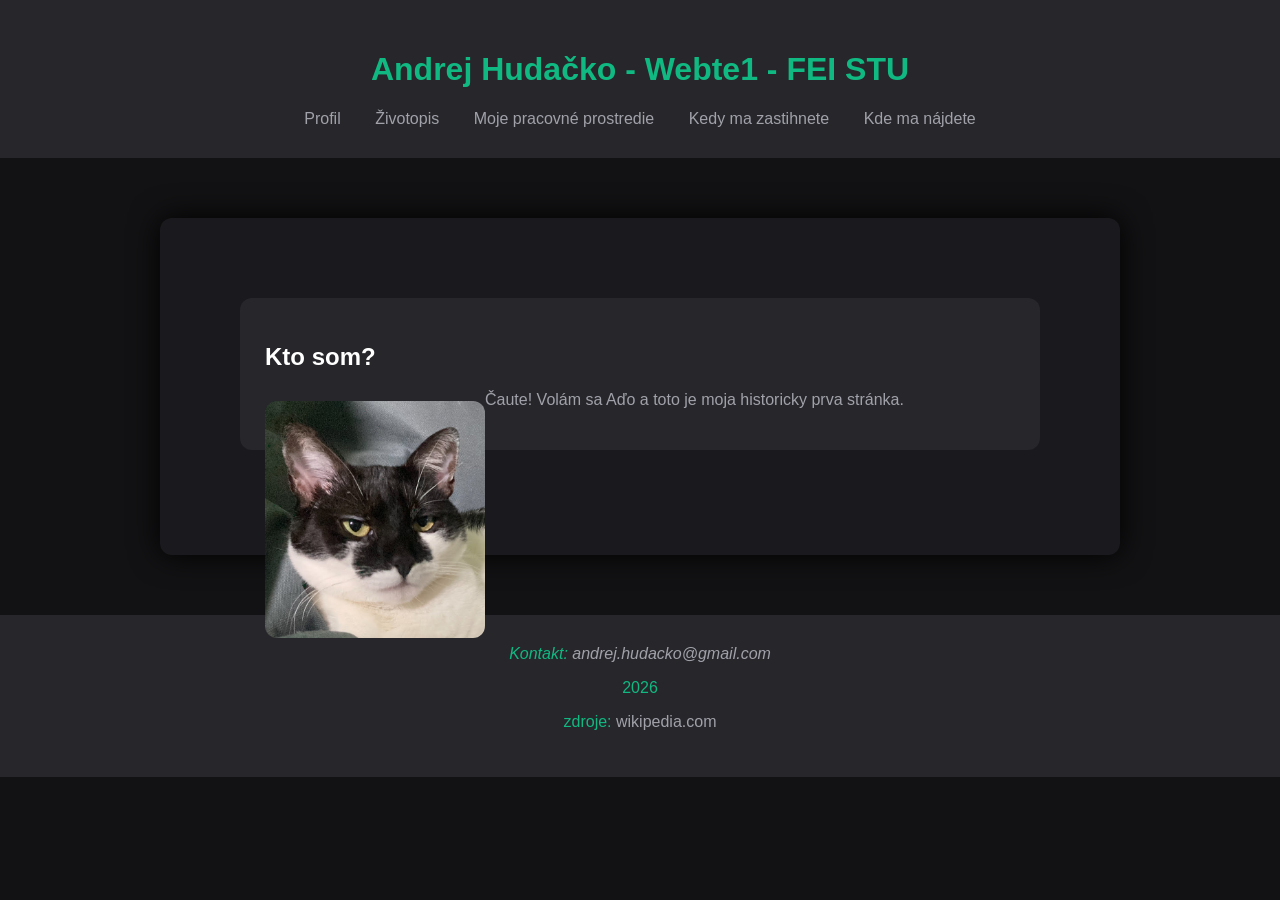
==== index.html @ 48e37442 "main" ====
<!DOCTYPE html>
<html lang="sk">
<head>
    <meta charset="UTF-8">
    <meta name="viewport" content="width=device-width, initial-scale=1.0">
    <title>Z1</title>
    <link rel="stylesheet" href="css/styles.css"> <!-- pridal som tu cestu do css suboru -->

</head>
<body>
    <header>
        <h1>Andrej Hudačko - Webte1 - FEI STU</h1>
        <!-- navigacia -->
        <nav>
            
            <a href="index.html">Profil</a>
            <a href="pages/cv.html">Životopis</a>
            <a href="pages/workspace.html">Moje pracovné prostredie</a>
            <a href="pages/schedule.html">Kedy ma zastihnete</a>
            <a href="pages/map.html">Kde ma nájdete</a>
            
            

        </nav>
    </header>

    <main>
        <section id="Profil">
            <h2>Kto som?</h2>
            <img
                src="img/profile_img.jpg" 
                alt="Profile picture" 
                width="220"
                height="220"
                loading="lazy"
                class="profile-img"
            >


            <p>Čaute! Volám sa Aďo a toto je moja historicky prva stránka.</p>
        </section>
        

        

    </main>

    <footer>
        <address>Kontakt: <a href="mailto: andrej.hudaacko@gmail.com">andrej.hudacko@gmail.com </a> </address>
        <p>2026</p>
        <p>zdroje: <a href="wikipedia.com">wikipedia.com</a></p>
    </footer>
</body>
</html>
---- css/styles.css ----
@font-face {
    font-family: 'CustomFont';
    src: url(fonts/Google_Sans/GoogleSans-VariableFont_GRAD,opsz,wght.ttf) format("truetype");
}

:root {
    --color-bg-body: #121214;
    --color-bg-card: #26262b;
    --color-title: #10b981;
    --color-brand-hover: #34d399;
    --color-text-main: #ffffff;
    --color-text-muted: #a1a1aa;
    --color-bg-main:#1a1a1e;
    --color-figcaption: #71717a;
}

body {
    font-family: 'CustomFont', Arial, sans-serif;
    background-color: var(--color-bg-body);
    margin: 0;
    padding: 0;
}

a:link { color: var(--color-text-muted); text-decoration: none; }
a:visited { color: var(--color-text-muted); text-decoration: none; }
a:focus { color: var(--color-title); text-decoration: none; }
a:hover { color: var(--color-title); text-decoration: none; }
a:active { color: #ffffff; text-decoration: none; }

/*-L-V-F-H-A-*/


header, footer {
    background-color: var(--color-bg-card);
    color: var(--color-title);
    padding-top: 30px;
    padding-bottom: 30px;
    text-align: center;
}

header h1 {
    color: var(--color-title);
}

section {
    background-color: var(--color-bg-card);
    color: var(--color-text-muted);
    padding: 25px;
    margin-bottom: 25px;
    border-radius: 12px;
}

section h2 {
    color: var(--color-text-main);
}

nav a {
    margin: 0 15px;
    color: var(--color-text-main);
}

main {
    width: 80%;
    max-width: 800px;
    margin: 60px auto;
    background-color: var(--color-bg-main);
    color: #a1a1aa;
    padding: 80px;
    border-radius: 12px;
    box-shadow: 0 0 30px rgb(0, 0, 0);
}

figcaption {
    text-align: center;
    margin-top: 5px;
    color: var(--color-figcaption);
}

main .profile-img{
    max-width: 100%;
    height: auto;
    float: left;
    border-radius: 12px;
    margin-top: 10px;
}
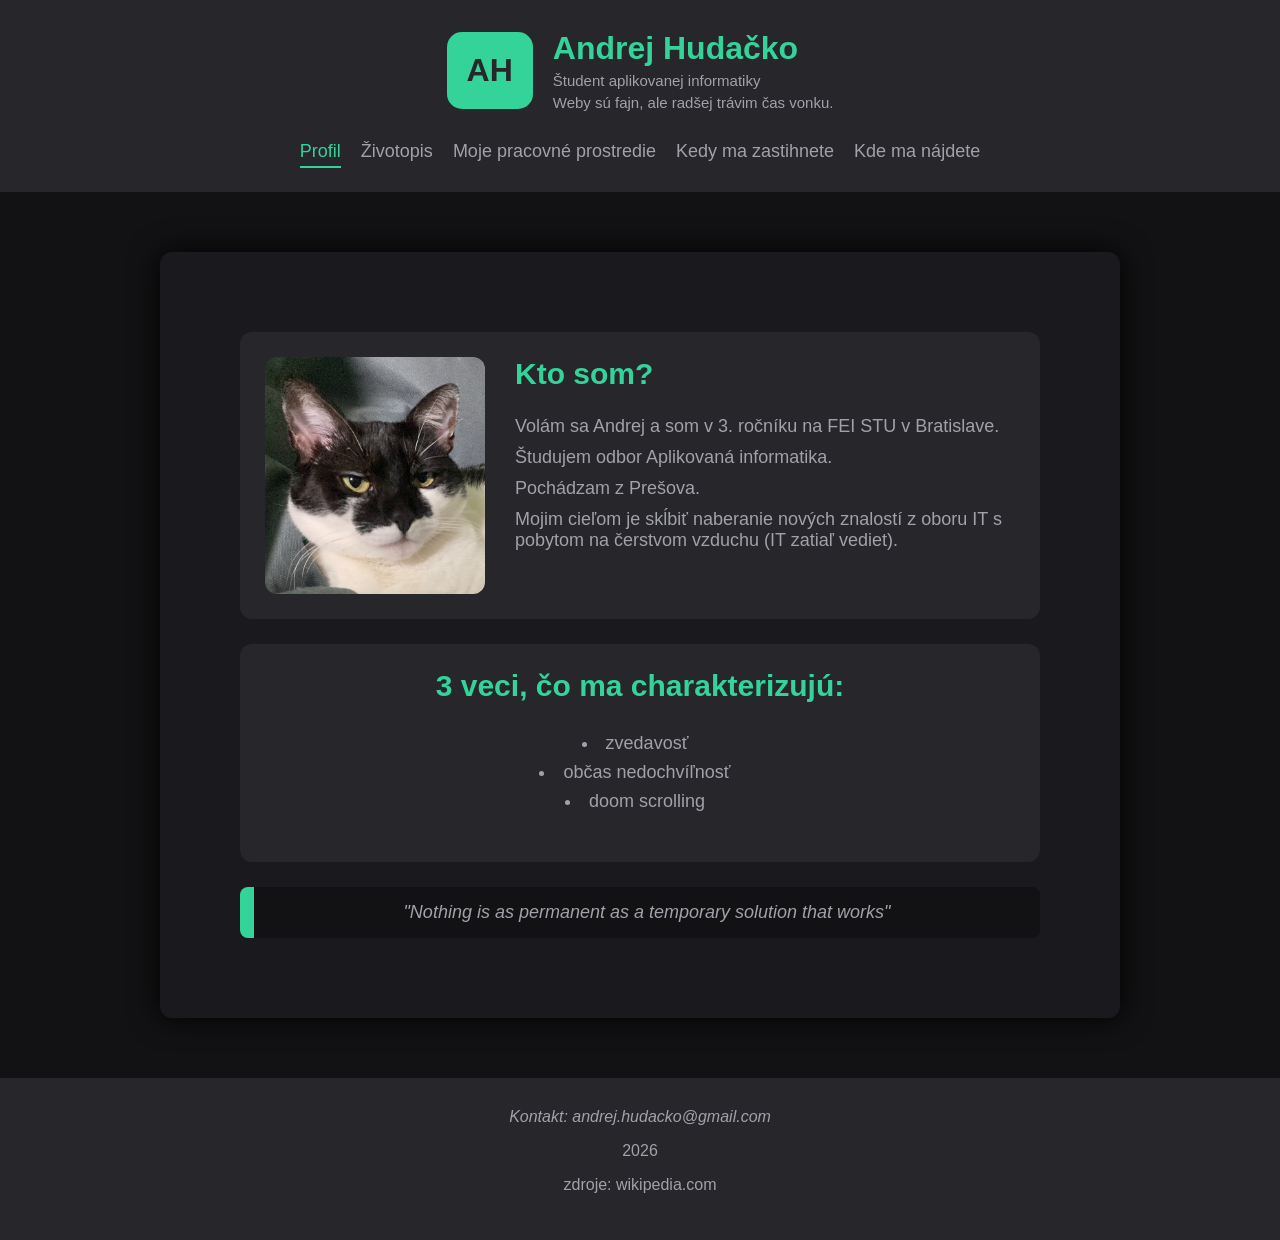
==== commit 5cd52c93: "doplnenie indexu a vytvorenie cv" ====
--- a/index.html
+++ b/index.html
@@ -9,24 +9,33 @@
 </head>
 <body>
     <header>
-        <h1>Andrej Hudačko - Webte1 - FEI STU</h1>
-        <!-- navigacia -->
+        <div class="brand">
+            <span class="brand-monogram">AH</span>
+            <div class="brand-text">
+                <h1>Andrej Hudačko</h1>
+                <p class="slogan">Študent aplikovanej informatiky</p>
+                <p class="slogan">Weby sú fajn, ale radšej trávim čas vonku.</p>
+
+            </div>
+        </div>
         <nav>
-            
-            <a href="index.html">Profil</a>
-            <a href="pages/cv.html">Životopis</a>
-            <a href="pages/workspace.html">Moje pracovné prostredie</a>
-            <a href="pages/schedule.html">Kedy ma zastihnete</a>
-            <a href="pages/map.html">Kde ma nájdete</a>
-            
-            
+
+            <input type="checkbox" id="menu-toggle" class="menu-checkbox">
+            <label for="menu-toggle" class="menu-icon">&#9776;</label>
+
+            <ul>
+                <li><a href="index.html" class="active">Profil</a></li>
+                <li><a href="pages/cv.html">Životopis</a></li>
+                <li><a href="pages/workspace.html">Moje pracovné prostredie</a></li>
+                <li><a href="pages/schedule.html">Kedy ma zastihnete</a></li>
+                <li><a href="pages/map.html">Kde ma nájdete</a></li>
+            </ul>
 
         </nav>
     </header>
 
     <main>
         <section id="Profil">
-            <h2>Kto som?</h2>
             <img
                 src="img/profile_img.jpg" 
                 alt="Profile picture" 
@@ -35,20 +44,35 @@
                 loading="lazy"
                 class="profile-img"
             >
-
-
-            <p>Čaute! Volám sa Aďo a toto je moja historicky prva stránka.</p>
+            <h2>Kto som?</h2>
+            <p>Volám sa Andrej a som v 3. ročníku na FEI STU v Bratislave.</p>
+            <p>Študujem odbor Aplikovaná informatika.</p>
+            <p>Pochádzam z Prešova.</p>
+            <p>Mojim cieľom je skĺbiť naberanie nových znalostí z oboru IT s pobytom na čerstvom vzduchu (IT zatiaľ vediet).</p>
+        
         </section>
         
+        <section id="Charateristics">
+            <h3>3 veci, čo ma charakterizujú:</h3>
+            <ul>
+                <li>zvedavosť</li>
+                <li>občas nedochvíľnosť</li>
+                <li>doom scrolling</li>
+            </ul>
+        </section>
 
+        <aside class="profile-quote">
+            <blockquote>
+                "Nothing is as permanent as a temporary solution that works"
+            </blockquote>
+        </aside>
         
-
     </main>
 
     <footer>
         <address>Kontakt: <a href="mailto: andrej.hudaacko@gmail.com">andrej.hudacko@gmail.com </a> </address>
         <p>2026</p>
-        <p>zdroje: <a href="wikipedia.com">wikipedia.com</a></p>
+        <p>zdroje: <a href="https://www.wikipedia.org/">wikipedia.com</a></p>
     </footer>
 </body>
 </html>
--- a/css/styles.css
+++ b/css/styles.css
@@ -1,13 +1,12 @@
 @font-face {
     font-family: 'CustomFont';
-    src: url(fonts/Google_Sans/GoogleSans-VariableFont_GRAD,opsz,wght.ttf) format("truetype");
+    src: url(fonts/Google_Sans/static/GoogleSans-VariableFont_GRAD,opsz,wght.ttf) format("truetype");
 }
 
 :root {
     --color-bg-body: #121214;
     --color-bg-card: #26262b;
-    --color-title: #10b981;
-    --color-brand-hover: #34d399;
+    --color-title: #34d399;
     --color-text-main: #ffffff;
     --color-text-muted: #a1a1aa;
     --color-bg-main:#1a1a1e;
@@ -25,22 +24,71 @@
 a:visited { color: var(--color-text-muted); text-decoration: none; }
 a:focus { color: var(--color-title); text-decoration: none; }
 a:hover { color: var(--color-title); text-decoration: none; }
-a:active { color: #ffffff; text-decoration: none; }
+a:active { color: var(--color-title); text-decoration: underline; }
 
 /*-L-V-F-H-A-*/
-
-
 header, footer {
     background-color: var(--color-bg-card);
-    color: var(--color-title);
+    color: var(--color-text-muted);
     padding-top: 30px;
     padding-bottom: 30px;
     text-align: center;
 }
 
+.brand {
+    display: flex;
+    align-items: center;
+    justify-content: center;
+    gap: 20px;
+    margin-bottom: 30px;
+}
+
+.brand-monogram {
+    font-size: 32px;
+    font-weight: bold;
+    background-color: var(--color-title);
+    color: var(--color-bg-card);
+    padding: 20px 20px;
+    border-radius: 15px;
+}
+
+.brand-text h1 {
+    text-align: left;
+    color: var(--color-title)
+}
+
 header h1 {
+    margin: 0;
+}
+
+.slogan {
+    margin: 5px 0 0 0;
+    font-size: 15px;
+    color: var(--color-text-muted);
+    text-align: left;
+}
+
+nav ul{
+    list-style-type: none;
+    padding: 0;
+    margin: 0;
+    display: flex;
+    justify-content: center;
+    gap: 20px;
+    font-size: 18px;
+}
+
+nav a.active {
     color: var(--color-title);
-}
+    border-bottom: 2px solid var(--color-title);
+    padding-bottom: 5px;
+}
+
+.menu-checkbox, .menu-icon {
+    display: none;
+}
+
+
 
 section {
     background-color: var(--color-bg-card);
@@ -48,38 +96,211 @@
     padding: 25px;
     margin-bottom: 25px;
     border-radius: 12px;
+    overflow: hidden;
 }
 
 section h2 {
     color: var(--color-text-main);
 }
 
-nav a {
-    margin: 0 15px;
-    color: var(--color-text-main);
-}
+section p {
+    margin: 10px 0;
+}
+
 
 main {
     width: 80%;
     max-width: 800px;
     margin: 60px auto;
     background-color: var(--color-bg-main);
-    color: #a1a1aa;
+    color: var(--color-text-main);
     padding: 80px;
     border-radius: 12px;
     box-shadow: 0 0 30px rgb(0, 0, 0);
-}
-
-figcaption {
-    text-align: center;
-    margin-top: 5px;
-    color: var(--color-figcaption);
-}
+    font-size: 18px;
+}
+
+main h2 {
+    color: var(--color-title);
+    margin-top: 0;
+    font-size: 30px;
+    text-align: left;
+}
+
 
 main .profile-img{
     max-width: 100%;
     height: auto;
     float: left;
     border-radius: 12px;
-    margin-top: 10px;
-}+    margin-top: 0px;
+    margin-right: 30px; 
+}
+
+main h3 {
+    color: var(--color-title);
+    margin-top: 0;
+    font-size: 30px;
+    text-align: center;
+}
+
+section ul {
+    color: var(--color-text-muted);
+    margin-bottom: 25px;
+    text-align: center;
+    list-style-position: inside;
+    padding-right: 50px
+}
+
+section li {
+    margin-bottom: 8px;
+    text-align: center;
+}
+
+.profile-quote {
+    background-color: var(--color-bg-body);
+    border-left: 14px solid var(--color-title);
+    padding: 15px 5px;
+    border-radius: 8px ;
+    font-style: italic;
+    margin-top: 0px;
+   
+    text-align: center;
+}
+
+.profile-quote blockquote {
+    margin: 0;
+    color: var(--color-text-muted);
+}
+
+
+figcaption {
+    text-align: center;
+    margin-top: 5px;
+    color: var(--color-figcaption);
+}
+
+
+/*  Media query for mobile devices */
+
+@media (max-width: 768px) {     
+
+    .menu-icon {
+        display: block;
+        font-size: 30px;
+        cursor: pointer;
+        color: var(--color-text-muted);
+        margin-bottom: 15px;
+    }
+
+    nav ul {
+        display: none;
+        flex-direction: column;
+        gap: 15px;
+    }
+
+    .menu-checkbox:checked ~ ul {
+        display: flex;
+    }
+
+    /*
+    .brand {
+        flex-direction: column;
+        gap: 10px;
+    }
+    
+    .brand-text h1 {
+        text-align: center;
+    }
+    
+    .slogan {
+        text-align: center;
+    }
+        */
+    main {
+        width: 90%;
+        padding: 30px;
+        margin: 30px auto;
+    }
+
+    main .profile-img {
+        float: none;
+        display: block;
+        margin: 0 auto 20px auto;
+    }
+
+    main h2 {
+        text-align: center;
+    }
+
+    section {
+        text-align: center;
+        margin: 25px 25px 25px 25px;
+    }
+
+    .cv {
+        flex-direction: column; /* Na mobile dá stĺpce pod seba */
+        width: 90%;
+    }
+
+    
+}
+
+/*CV*/
+
+.cv {
+    display: flex;             /* flexbox */
+    align-items: stretch;      
+    width: 100%;
+    max-width: 900px;
+    margin: 60px auto;
+    border-radius: 12px;
+    overflow: hidden;        
+    box-shadow: 0 0 30px rgb(0, 0, 0);
+    padding: 0;
+}
+
+.cv section {
+    margin: 0;
+}
+
+.cv-left {
+    flex: 1.5;                  
+    background-color: var(--color-bg-card);
+    padding: 40px;
+    text-align: center;
+}
+
+.cv-left img {
+    border-radius: 10%;     
+    margin-bottom: 20px;
+}
+
+.cv-left address {
+    font-style: normal;
+    text-align: left;
+    color: var(--color-text-muted);
+}
+
+.cv-right {
+    flex: 2;                
+    background-color: var(--color-bg-main);
+    padding: 40px;
+}
+
+.cv-right ul {
+    list-style-position: inside;
+    padding-right: 50px;
+    text-align: left;
+}
+
+.cv-right ul, .cv-right li {
+    text-align: left;
+    list-style-position: outside; 
+}
+
+.cv-right ul {
+    padding-left: 20px; 
+    padding-right: 0; 
+}
+
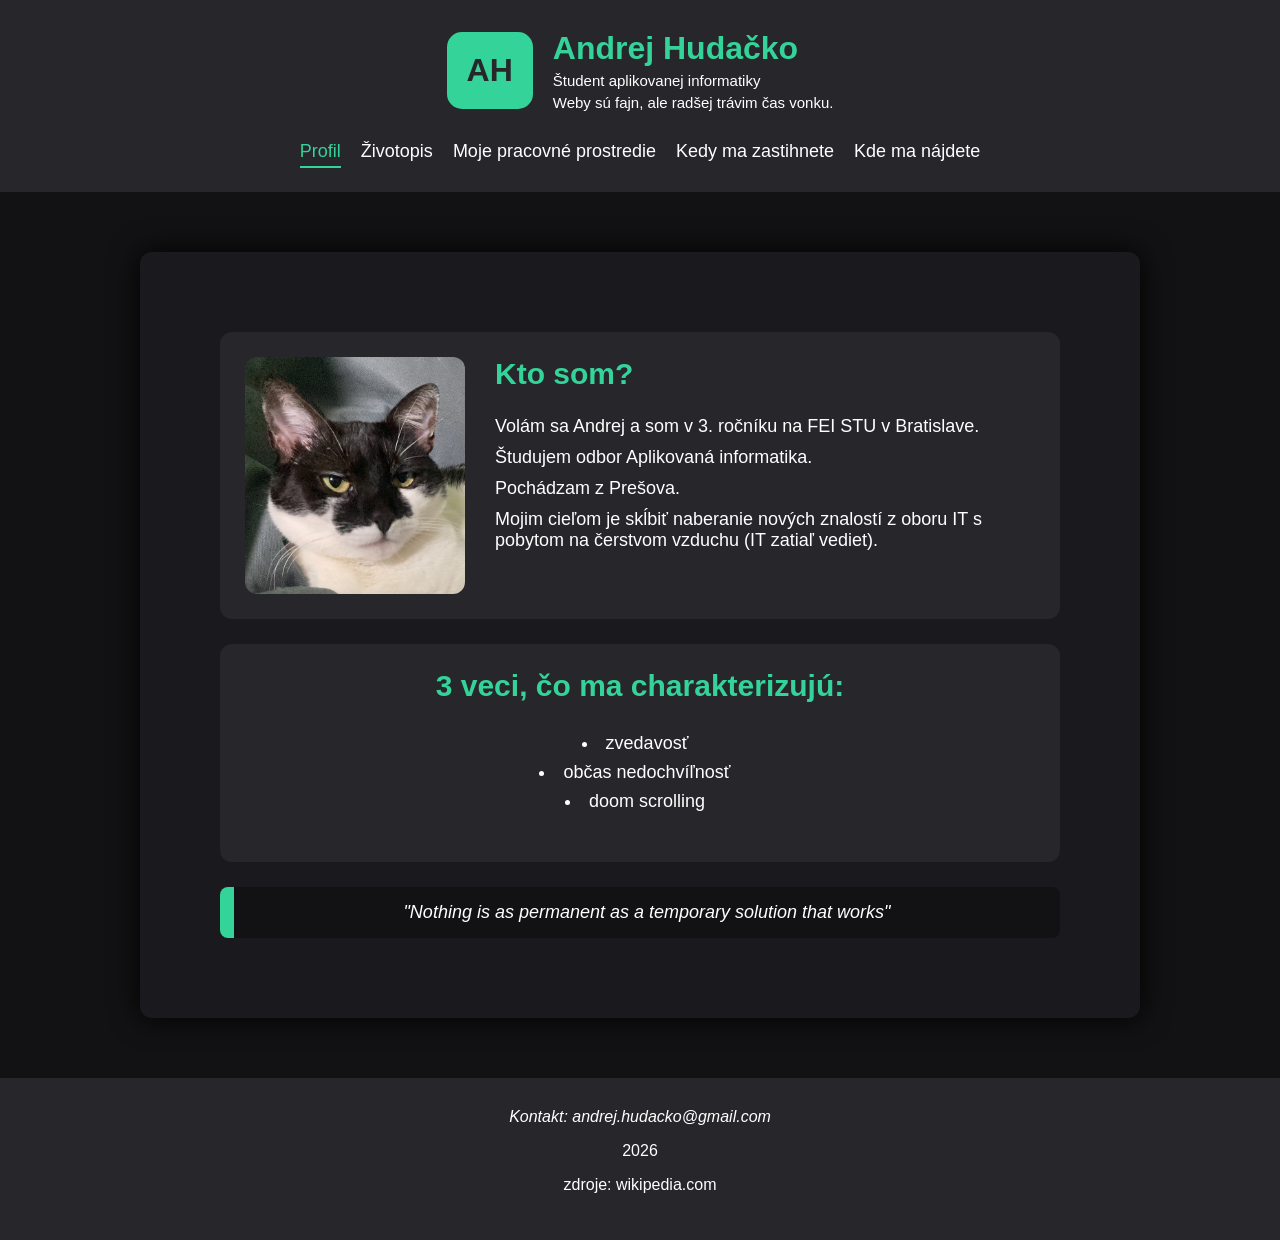
==== commit a174b24f: "pridane script.js, schedule.html, updatnute styles.css" ====
--- a/index.html
+++ b/index.html
@@ -5,6 +5,7 @@
     <meta name="viewport" content="width=device-width, initial-scale=1.0">
     <title>Z1</title>
     <link rel="stylesheet" href="css/styles.css"> <!-- pridal som tu cestu do css suboru -->
+    <link rel="icon" type="image/png" href="../favicon_p.png">
 
 </head>
 <body>
@@ -34,7 +35,7 @@
         </nav>
     </header>
 
-    <main>
+    <main class="profile">
         <section id="Profil">
             <img
                 src="img/profile_img.jpg" 
@@ -70,7 +71,7 @@
     </main>
 
     <footer>
-        <address>Kontakt: <a href="mailto: andrej.hudaacko@gmail.com">andrej.hudacko@gmail.com </a> </address>
+        <address>Kontakt: <a href="mailto: andrej.hudacko@gmail.com">andrej.hudacko@gmail.com </a> </address>
         <p>2026</p>
         <p>zdroje: <a href="https://www.wikipedia.org/">wikipedia.com</a></p>
     </footer>
--- a/css/styles.css
+++ b/css/styles.css
@@ -7,11 +7,23 @@
     --color-bg-body: #121214;
     --color-bg-card: #26262b;
     --color-title: #34d399;
-    --color-text-main: #ffffff;
-    --color-text-muted: #a1a1aa;
-    --color-bg-main:#1a1a1e;
+    --color-text-muted: #ffffff;
+    --color-text-main: #a1a1aa;
+    --color-bg-main: #1a1a1e;
     --color-figcaption: #71717a;
-}
+
+    /* Plné sýte farby pre text a zvýraznenie */
+    --color-lecture: #60a5fa;   /* Jasná modrá */
+    --color-exercise: #34d399;  /* Jasná zelená */
+    --color-sport: #fbbf24;     /* Jasná žltá/oranžová */
+
+    /* Priesvitné podklady pre bunky tabuľky (35 % priehľadnosť) */
+    --color-lecture-bg: rgba(96, 165, 250, 0.22);
+    --color-exercise-bg: rgba(52, 211, 153, 0.22);
+    --color-sport-bg: rgba(251, 191, 36, 0.22);
+}   /* Jemná oranžová */
+
+
 
 body {
     font-family: 'CustomFont', Arial, sans-serif;
@@ -24,7 +36,7 @@
 a:visited { color: var(--color-text-muted); text-decoration: none; }
 a:focus { color: var(--color-title); text-decoration: none; }
 a:hover { color: var(--color-title); text-decoration: none; }
-a:active { color: var(--color-title); text-decoration: underline; }
+a:active { color: var(--color-title); text-decoration: none; }
 
 /*-L-V-F-H-A-*/
 header, footer {
@@ -78,10 +90,22 @@
     font-size: 18px;
 }
 
+nav a {
+    color: var(--color-text-muted);
+    text-decoration: none;
+    padding-bottom: 5px;
+    border-bottom: 2px solid transparent;
+    transition: color 0.3s ease, border-color 0.3s ease;
+}
+
+nav a:hover {
+    color: var(--color-title);
+    border-bottom-color: var(--color-title);
+}
+
 nav a.active {
     color: var(--color-title);
-    border-bottom: 2px solid var(--color-title);
-    padding-bottom: 5px;
+    border-bottom-color: var(--color-title);
 }
 
 .menu-checkbox, .menu-icon {
@@ -100,7 +124,7 @@
 }
 
 section h2 {
-    color: var(--color-text-main);
+    color: var(--color-title);
 }
 
 section p {
@@ -108,9 +132,9 @@
 }
 
 
-main {
-    width: 80%;
-    max-width: 800px;
+.profile {
+    width: 75%;
+    max-width: 840px;
     margin: 60px auto;
     background-color: var(--color-bg-main);
     color: var(--color-text-main);
@@ -120,7 +144,7 @@
     font-size: 18px;
 }
 
-main h2 {
+.profile h2 {
     color: var(--color-title);
     margin-top: 0;
     font-size: 30px;
@@ -128,7 +152,7 @@
 }
 
 
-main .profile-img{
+ .profile-img{
     max-width: 100%;
     height: auto;
     float: left;
@@ -251,8 +275,8 @@
 .cv {
     display: flex;             /* flexbox */
     align-items: stretch;      
-    width: 100%;
-    max-width: 900px;
+    width: 75%;
+    max-width: 1000px;
     margin: 60px auto;
     border-radius: 12px;
     overflow: hidden;        
@@ -272,14 +296,16 @@
 }
 
 .cv-left img {
-    border-radius: 10%;     
+    border-radius: 12px;     
     margin-bottom: 20px;
+    max-width: 100%;
+    height: auto;
 }
 
 .cv-left address {
     font-style: normal;
-    text-align: left;
-    color: var(--color-text-muted);
+    color: var(--color-text-muted);
+    text-align: center;
 }
 
 .cv-right {
@@ -304,3 +330,159 @@
     padding-right: 0; 
 }
 
+
+/*tabulka*/
+.schedule {
+    max-width: 100%;
+    margin: 100px;
+    color: var(--color-text-muted);
+    text-align: center;
+
+}
+
+.table-container {
+    overflow-x: auto;
+    width: 100%;
+    background-color: var(--color-bg-main);
+    border-radius: 12px;
+    scrollbar-color: var(--color-text-muted) var(--color-bg-card);
+}
+
+.schedule-table {
+    width: 100%;
+    border-collapse: collpase;
+    min-width: 700px;
+    color: var(--color-text-muted);
+    text-align: center;
+
+}
+
+.schedule-table th, .schedule-table td {
+    border: 1px solid var(--color-bg-card);
+    padding: 10px;
+    text-align: center;
+}
+
+.schedule-table tbody tr:nth-of-type(odd) {
+    background-color: var(--color-bg-body);
+}
+/* Prednášky - jemná verzia tvojej brand farby */
+/* Prednášky */
+/* Podfarbenie buniek v tabuľke */
+.schedule-table td[data-type="lecture"] {
+  background-color: var(--color-lecture-bg);
+  color: inherit; /* Biely, ostrý text */
+}
+
+.schedule-table td[data-type="exercise"] {
+  background-color: var(--color-exercise-bg);
+  color: inherit;
+}
+
+.schedule-table td[data-type="sport"] {
+  background-color: var(--color-sport-bg);
+  color: inherit;
+}
+
+/* Názvy predmetov v bunkách */
+.schedule-table td strong {
+  display: block;
+  margin-bottom: 3px;
+  font-size: 0.95rem;
+}
+
+
+
+
+
+.legend-btn {
+    background: none;
+    border: none;
+    font-family: inherit;
+    font-size: 1rem;
+    color: var(--color-text-muted);
+    cursor: pointer;
+    padding: 2px 4px;
+    border-bottom: 2px solid transparent;
+    transition: color 0.2s ease, border-color 0.2s ease;
+    
+}
+
+/* Hover a aktívny stav pre jednotlivé typy */
+.legend-btn-all:hover,
+.legend-btn-all.active {
+    color: var(--color-text-main);
+    border-bottom-color: var(--color-text-main);
+}
+
+.legend-btn-text-lecture:hover,
+.legend-btn-text-lecture.active {
+    color: var(--color-lecture);
+    border-bottom-color: var(--color-lecture);
+}
+
+.legend-btn-text-exercise:hover,
+.legend-btn-text-exercise.active {
+    color: var(--color-exercise);
+    border-bottom-color: var(--color-exercise);
+}
+
+.legend-btn-text-sport:hover,
+.legend-btn-text-sport.active {
+    color: var(--color-sport);
+    border-bottom-color: var(--color-sport);
+}
+
+.schedule-table td.cell-dimmed {
+    opacity: 0.15;
+    transition: opacity 0.3s ease;
+}
+
+/* Hlásenie, ak filter nič nenájde */
+.filter-empty-msg {
+    text-align: center;
+    color: var(--color-title);
+    background-color: var(--color-bg-card);
+    padding: 12px;
+    border-radius: 8px;
+    margin: 15px auto;
+    max-width: 600px;
+    border: 1px solid var(--color-figcaption);
+}
+
+/* Zvýraznenie bunky, ktorá práve prebieha */
+.schedule-table td.current-lesson {
+    outline: 5px solid var(--color-title);
+    outline-offset: -3px;
+    box-shadow: 0 0 15px var(--color-title);
+    position: relative;
+    font-weight: bold;
+}
+
+
+/* Kontajner (sivé pozadie celej lišty) */
+.progress-bar-wrapper {
+    width: 100%;
+    max-width: 600px;
+    height: 18px;                 /* Povinné: bez výšky by mal kontajner 0px */
+    background-color: var(--color-bg-card); /* Tmavosivý podklad */
+    border-radius: 9px;
+    overflow: hidden;             /* Orezanie, aby výplň nepretekala za zaoblenie */
+    border: 1px solid var(--color-figcaption);
+    margin: 10px auto;
+}
+
+/* Samotná výplň, ktorej JavaScript dynamicky nastavuje width */
+.progress-bar-fill {
+    height: 100%;
+    width: 0%;                    /* Východzia hodnota pred spustením JS */
+    background-color: var(--color-title); /* Sýta zelená farba z premenných */
+    transition: width 0.4s ease;  /* Plynulý nábeh pri načítaní */
+}
+
+.semester-progress-section {
+    margin: 50px auto;
+    max-width: 80%;
+}
+
+
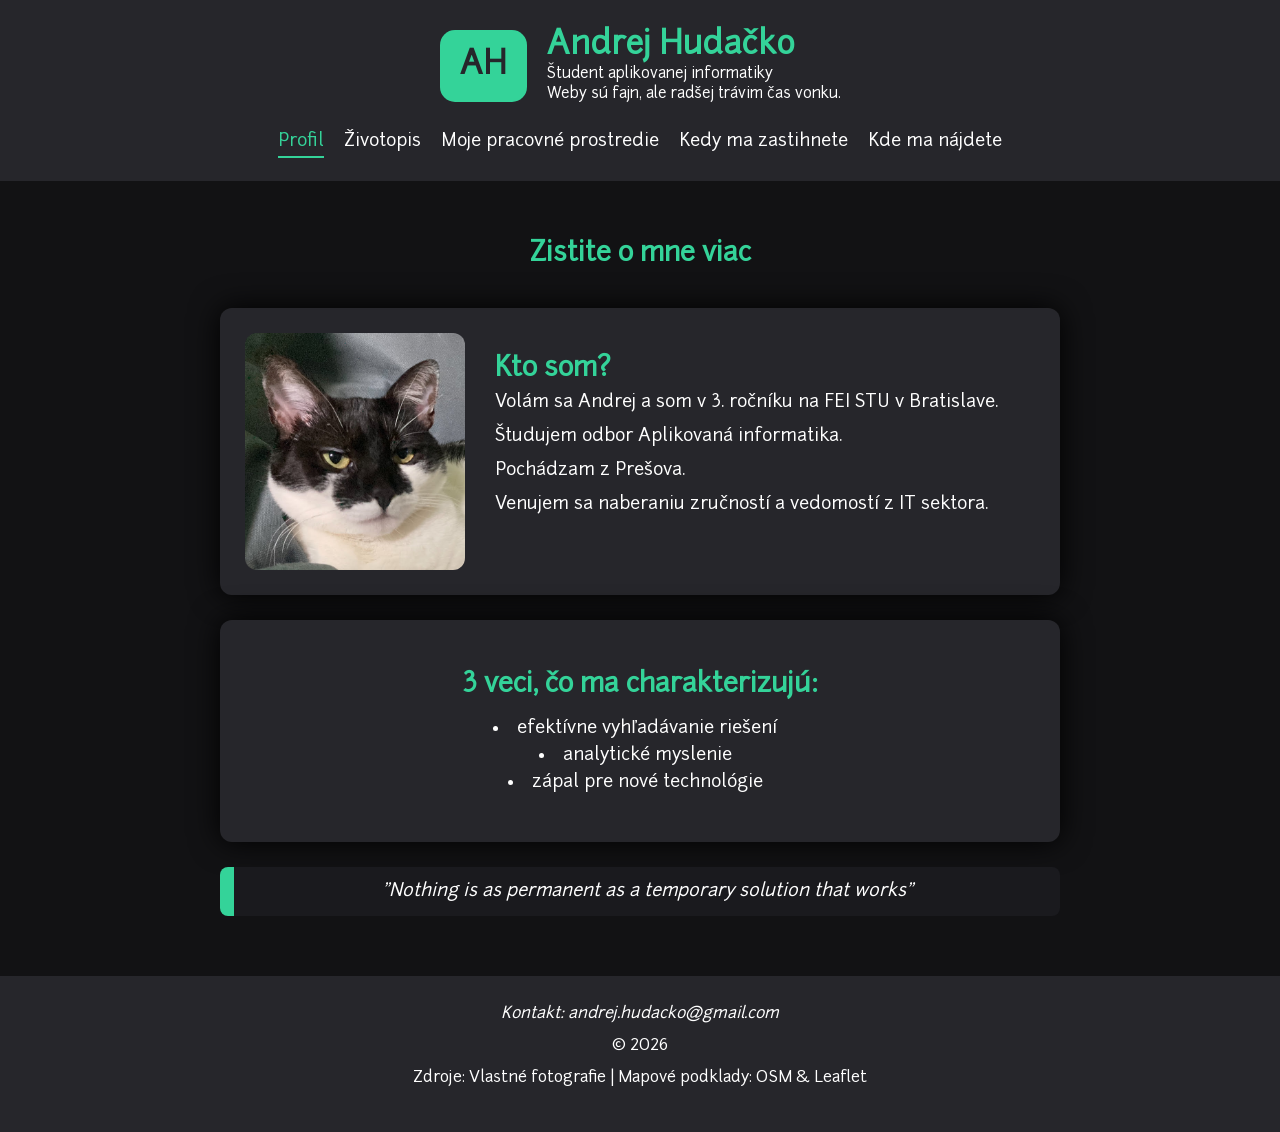
==== commit b1e24e3a: "podokoncovane vo vlsku" ====
--- a/index.html
+++ b/index.html
@@ -3,9 +3,16 @@
 <head>
     <meta charset="UTF-8">
     <meta name="viewport" content="width=device-width, initial-scale=1.0">
-    <title>Z1</title>
-    <link rel="stylesheet" href="css/styles.css"> <!-- pridal som tu cestu do css suboru -->
-    <link rel="icon" type="image/png" href="../favicon_p.png">
+    <title>Profil | Andrej Hudačko</title>
+    <meta name="description" content="Osobný profil študenta na FEI STU.">
+
+    <meta property="og:title" content="Profil | Andrej Hudačko">
+    <meta property="og:description" content="Osobný profil študenta na FEI STU.">
+    <meta property="og:image" content="img/profile_img.jpg">
+
+
+    <link rel="stylesheet" href="css/styles.css"> 
+    <link rel="icon" type="image/png" href="favicon_p.png">
 
 </head>
 <body>
@@ -14,8 +21,8 @@
             <span class="brand-monogram">AH</span>
             <div class="brand-text">
                 <h1>Andrej Hudačko</h1>
-                <p class="slogan">Študent aplikovanej informatiky</p>
-                <p class="slogan">Weby sú fajn, ale radšej trávim čas vonku.</p>
+                <p class="quote">Študent aplikovanej informatiky</p>
+                <p class="quote">Weby sú fajn, ale radšej trávim čas vonku.</p>
 
             </div>
         </div>
@@ -36,10 +43,12 @@
     </header>
 
     <main class="profile">
-        <section id="Profil">
+        <h1>Zistite o mne viac</h1>
+
+        <section id="profile" class="profile-box">
             <img
                 src="img/profile_img.jpg" 
-                alt="Profile picture" 
+                alt="Profilová fotografia" 
                 width="220"
                 height="220"
                 loading="lazy"
@@ -49,16 +58,16 @@
             <p>Volám sa Andrej a som v 3. ročníku na FEI STU v Bratislave.</p>
             <p>Študujem odbor Aplikovaná informatika.</p>
             <p>Pochádzam z Prešova.</p>
-            <p>Mojim cieľom je skĺbiť naberanie nových znalostí z oboru IT s pobytom na čerstvom vzduchu (IT zatiaľ vediet).</p>
+            <p>Venujem sa naberaniu zručností a vedomostí z IT sektora.</p>
         
         </section>
         
-        <section id="Charateristics">
+        <section id="Characteristics" class="profile-box">
             <h3>3 veci, čo ma charakterizujú:</h3>
             <ul>
-                <li>zvedavosť</li>
-                <li>občas nedochvíľnosť</li>
-                <li>doom scrolling</li>
+                <li>efektívne vyhľadávanie riešení</li>
+                <li>analytické myslenie</li>
+                <li>zápal pre nové technológie</li>
             </ul>
         </section>
 
@@ -71,9 +80,9 @@
     </main>
 
     <footer>
-        <address>Kontakt: <a href="mailto: andrej.hudacko@gmail.com">andrej.hudacko@gmail.com </a> </address>
-        <p>2026</p>
-        <p>zdroje: <a href="https://www.wikipedia.org/">wikipedia.com</a></p>
+        <address>Kontakt: <a href="mailto:andrej.hudacko@gmail.com">andrej.hudacko@gmail.com</a></address>
+        <p>&copy; 2026</p>
+        <p>Zdroje: Vlastné fotografie | Mapové podklady: <a href="https://www.openstreetmap.org/copyright" target="_blank">OSM</a> & <a href="https://leafletjs.com/" target="_blank">Leaflet</a></p>
     </footer>
 </body>
 </html>
--- a/css/styles.css
+++ b/css/styles.css
@@ -1,28 +1,41 @@
 @font-face {
     font-family: 'CustomFont';
-    src: url(fonts/Google_Sans/static/GoogleSans-VariableFont_GRAD,opsz,wght.ttf) format("truetype");
+    src: url(../fonts/junction-master/webfonts/junction-regular.woff2) format("woff2");
 }
 
 :root {
     --color-bg-body: #121214;
     --color-bg-card: #26262b;
     --color-title: #34d399;
-    --color-text-muted: #ffffff;
-    --color-text-main: #a1a1aa;
+    --color-text-main: #ffffff;
+    --color-text-mutedd: #a1a1aa;
     --color-bg-main: #1a1a1e;
     --color-figcaption: #71717a;
-
-    /* Plné sýte farby pre text a zvýraznenie */
-    --color-lecture: #60a5fa;   /* Jasná modrá */
-    --color-exercise: #34d399;  /* Jasná zelená */
-    --color-sport: #fbbf24;     /* Jasná žltá/oranžová */
-
-    /* Priesvitné podklady pre bunky tabuľky (35 % priehľadnosť) */
+    --color-shadow: rgba(0, 0, 0);
+
+    --color-lecture: #60a5fa;  
+    --color-exercise: #34d399;  
+    --color-sport: #fbbf24;    
+
     --color-lecture-bg: rgba(96, 165, 250, 0.22);
     --color-exercise-bg: rgba(52, 211, 153, 0.22);
     --color-sport-bg: rgba(251, 191, 36, 0.22);
-}   /* Jemná oranžová */
-
+
+    --radius: 8px;
+    --radius-win: 12px;
+    --space: 20px;
+
+    --heading-gap: 10px;
+
+    --space-top: 60px;    
+    --space-bottom: 40px;
+
+    
+
+
+
+    
+}   
 
 
 body {
@@ -32,8 +45,8 @@
     padding: 0;
 }
 
-a:link { color: var(--color-text-muted); text-decoration: none; }
-a:visited { color: var(--color-text-muted); text-decoration: none; }
+a:link { color: var(--color-text-main); text-decoration: none; }
+a:visited { color: var(--color-text-main); text-decoration: none; }
 a:focus { color: var(--color-title); text-decoration: none; }
 a:hover { color: var(--color-title); text-decoration: none; }
 a:active { color: var(--color-title); text-decoration: none; }
@@ -41,7 +54,7 @@
 /*-L-V-F-H-A-*/
 header, footer {
     background-color: var(--color-bg-card);
-    color: var(--color-text-muted);
+    color: var(--color-text-main);
     padding-top: 30px;
     padding-bottom: 30px;
     text-align: center;
@@ -51,7 +64,7 @@
     display: flex;
     align-items: center;
     justify-content: center;
-    gap: 20px;
+    gap: var(--space);
     margin-bottom: 30px;
 }
 
@@ -60,7 +73,7 @@
     font-weight: bold;
     background-color: var(--color-title);
     color: var(--color-bg-card);
-    padding: 20px 20px;
+    padding: var(--space) var(--space);
     border-radius: 15px;
 }
 
@@ -73,10 +86,10 @@
     margin: 0;
 }
 
-.slogan {
+.quote {
     margin: 5px 0 0 0;
     font-size: 15px;
-    color: var(--color-text-muted);
+    color: var(--color-text-main);
     text-align: left;
 }
 
@@ -86,12 +99,12 @@
     margin: 0;
     display: flex;
     justify-content: center;
-    gap: 20px;
+    gap: var(--space);
     font-size: 18px;
 }
 
 nav a {
-    color: var(--color-text-muted);
+    color: var(--color-text-main);
     text-decoration: none;
     padding-bottom: 5px;
     border-bottom: 2px solid transparent;
@@ -113,13 +126,12 @@
 }
 
 
-
 section {
     background-color: var(--color-bg-card);
-    color: var(--color-text-muted);
+    color: var(--color-text-main);
     padding: 25px;
     margin-bottom: 25px;
-    border-radius: 12px;
+    border-radius: var(--radius-win);
     overflow: hidden;
 }
 
@@ -131,49 +143,83 @@
     margin: 10px 0;
 }
 
+main h1 {
+    font-size: 1.7rem; 
+    color: var(--color-title);
+    text-align: center;
+    margin: var(--space-top) auto 10px auto;
+}
+
+main p, .map-intro p {
+    text-align: center;
+    color: var(--color-text-main);
+    margin: 0 auto var(--space-bottom) auto;
+}
+
+
+main h2 {
+    font-size: 1.7rem; 
+    color: var(--color-title);
+    margin-bottom: 15px;
+}
+
+main h3 {
+    font-size: 1.7rem; 
+    color: var(--color-title);
+    text-align: center;
+}
+
+main h1, main h2, main h3 {
+    margin-bottom: var(--heading-gap);
+}
+
+.profile, .workspace-container, .map-layout {
+    width: 75%;
+    margin: 0 auto 60px auto;
+}
 
 .profile {
-    width: 75%;
     max-width: 840px;
-    margin: 60px auto;
-    background-color: var(--color-bg-main);
-    color: var(--color-text-main);
-    padding: 80px;
-    border-radius: 12px;
-    box-shadow: 0 0 30px rgb(0, 0, 0);
+    /*background-color: var(--color-bg-main);*/
+    padding: 0px;
+    border-radius: var(--radius-win);
+    /*box-shadow: 0 0 30px var(--color-shadow); */
     font-size: 18px;
-}
-
-.profile h2 {
-    color: var(--color-title);
-    margin-top: 0;
-    font-size: 30px;
+
+
+}
+
+
+.profile p {
     text-align: left;
-}
-
-
- .profile-img{
+    margin-bottom: 15px;
+}
+
+.profile h1 {
+    margin: var(--space-top) auto var(--space-bottom) auto;
+}
+
+.profile-img{
     max-width: 100%;
     height: auto;
     float: left;
-    border-radius: 12px;
+    border-radius: var(--radius-win);
     margin-top: 0px;
     margin-right: 30px; 
 }
 
-main h3 {
-    color: var(--color-title);
-    margin-top: 0;
-    font-size: 30px;
-    text-align: center;
-}
+.profile-box {
+    box-shadow: 0 0 30px var(--color-shadow);
+}
+
 
 section ul {
-    color: var(--color-text-muted);
+    color: var(--color-text-main);
     margin-bottom: 25px;
     text-align: center;
     list-style-position: inside;
-    padding-right: 50px
+    padding-right: 50px;
+
 }
 
 section li {
@@ -182,10 +228,10 @@
 }
 
 .profile-quote {
-    background-color: var(--color-bg-body);
+    background-color: var(--color-bg-main);
     border-left: 14px solid var(--color-title);
     padding: 15px 5px;
-    border-radius: 8px ;
+    border-radius: var(--radius) ;
     font-style: italic;
     margin-top: 0px;
    
@@ -194,18 +240,8 @@
 
 .profile-quote blockquote {
     margin: 0;
-    color: var(--color-text-muted);
-}
-
-
-figcaption {
-    text-align: center;
-    margin-top: 5px;
-    color: var(--color-figcaption);
-}
-
-
-/*  Media query for mobile devices */
+    color: var(--color-text-main);
+}
 
 @media (max-width: 768px) {     
 
@@ -213,7 +249,7 @@
         display: block;
         font-size: 30px;
         cursor: pointer;
-        color: var(--color-text-muted);
+        color: var(--color-text-main);
         margin-bottom: 15px;
     }
 
@@ -227,20 +263,6 @@
         display: flex;
     }
 
-    /*
-    .brand {
-        flex-direction: column;
-        gap: 10px;
-    }
-    
-    .brand-text h1 {
-        text-align: center;
-    }
-    
-    .slogan {
-        text-align: center;
-    }
-        */
     main {
         width: 90%;
         padding: 30px;
@@ -250,7 +272,7 @@
     main .profile-img {
         float: none;
         display: block;
-        margin: 0 auto 20px auto;
+        margin: 0 auto var(--space) auto;
     }
 
     main h2 {
@@ -263,24 +285,23 @@
     }
 
     .cv {
-        flex-direction: column; /* Na mobile dá stĺpce pod seba */
+        flex-direction: column; 
         width: 90%;
     }
 
-    
 }
 
 /*CV*/
 
 .cv {
-    display: flex;             /* flexbox */
+    display: flex;         
     align-items: stretch;      
     width: 75%;
     max-width: 1000px;
-    margin: 60px auto;
-    border-radius: 12px;
+    margin: var(--space-top) auto 60px auto;
+    border-radius: var(--radius-win);
     overflow: hidden;        
-    box-shadow: 0 0 30px rgb(0, 0, 0);
+    box-shadow: 0 0 30px var(--color-shadow);
     padding: 0;
 }
 
@@ -293,18 +314,20 @@
     background-color: var(--color-bg-card);
     padding: 40px;
     text-align: center;
+    line-height: 1.6;
+
 }
 
 .cv-left img {
-    border-radius: 12px;     
-    margin-bottom: 20px;
+    border-radius: var(--radius-win);     
+    margin-bottom: var(--space);
     max-width: 100%;
     height: auto;
 }
 
 .cv-left address {
     font-style: normal;
-    color: var(--color-text-muted);
+    color: var(--color-text-main);
     text-align: center;
 }
 
@@ -312,12 +335,18 @@
     flex: 2;                
     background-color: var(--color-bg-main);
     padding: 40px;
+    color: var(--color-text-main);
+}
+
+.cv-right h2 {
+    color: var(--color-title);
 }
 
 .cv-right ul {
     list-style-position: inside;
     padding-right: 50px;
     text-align: left;
+    line-height: 1.6;
 }
 
 .cv-right ul, .cv-right li {
@@ -326,17 +355,26 @@
 }
 
 .cv-right ul {
-    padding-left: 20px; 
+    padding-left: var(--space); 
     padding-right: 0; 
 }
 
 
-/*tabulka*/
 .schedule {
-    max-width: 100%;
-    margin: 100px;
-    color: var(--color-text-muted);
-    text-align: center;
+    max-width: 1500px;
+    width: 92%;
+    color: var(--color-text-main);
+    text-align: center;
+    margin: 0 auto 60px auto;
+    
+
+}
+
+.schedule h1 {
+    color: var(--color-title);
+
+    
+    
 
 }
 
@@ -344,17 +382,20 @@
     overflow-x: auto;
     width: 100%;
     background-color: var(--color-bg-main);
-    border-radius: 12px;
-    scrollbar-color: var(--color-text-muted) var(--color-bg-card);
-}
+    border-radius: var(--radius-win);
+    scrollbar-color: var(--color-text-main) var(--color-bg-card);
+    margin: 0 auto 20px auto;
+}
+
 
 .schedule-table {
     width: 100%;
-    border-collapse: collpase;
-    min-width: 700px;
-    color: var(--color-text-muted);
-    text-align: center;
-
+    border-collapse: collapse;
+    table-layout: fixed;
+    min-width: 900px;
+    color: var(--color-text-main);
+    text-align: center;
+    
 }
 
 .schedule-table th, .schedule-table td {
@@ -363,15 +404,18 @@
     text-align: center;
 }
 
+.schedule-table th:first-child {
+    width: 80px;
+}
+
+
 .schedule-table tbody tr:nth-of-type(odd) {
     background-color: var(--color-bg-body);
 }
-/* Prednášky - jemná verzia tvojej brand farby */
-/* Prednášky */
-/* Podfarbenie buniek v tabuľke */
+
 .schedule-table td[data-type="lecture"] {
   background-color: var(--color-lecture-bg);
-  color: inherit; /* Biely, ostrý text */
+  color: inherit; 
 }
 
 .schedule-table td[data-type="exercise"] {
@@ -384,15 +428,11 @@
   color: inherit;
 }
 
-/* Názvy predmetov v bunkách */
 .schedule-table td strong {
   display: block;
   margin-bottom: 3px;
   font-size: 0.95rem;
 }
-
-
-
 
 
 .legend-btn {
@@ -400,19 +440,19 @@
     border: none;
     font-family: inherit;
     font-size: 1rem;
-    color: var(--color-text-muted);
+    color: var(--color-text-main);
     cursor: pointer;
     padding: 2px 4px;
     border-bottom: 2px solid transparent;
     transition: color 0.2s ease, border-color 0.2s ease;
     
-}
-
-/* Hover a aktívny stav pre jednotlivé typy */
+    
+}
+
 .legend-btn-all:hover,
 .legend-btn-all.active {
-    color: var(--color-text-main);
-    border-bottom-color: var(--color-text-main);
+    color: var(--color-text-mutedd);
+    border-bottom-color: var(--color-text-mutedd);
 }
 
 .legend-btn-text-lecture:hover,
@@ -438,19 +478,17 @@
     transition: opacity 0.3s ease;
 }
 
-/* Hlásenie, ak filter nič nenájde */
 .filter-empty-msg {
     text-align: center;
     color: var(--color-title);
     background-color: var(--color-bg-card);
-    padding: 12px;
-    border-radius: 8px;
+    padding: var(--radius-win);
+    border-radius: var(--radius);
     margin: 15px auto;
     max-width: 600px;
     border: 1px solid var(--color-figcaption);
 }
 
-/* Zvýraznenie bunky, ktorá práve prebieha */
 .schedule-table td.current-lesson {
     outline: 5px solid var(--color-title);
     outline-offset: -3px;
@@ -460,29 +498,356 @@
 }
 
 
-/* Kontajner (sivé pozadie celej lišty) */
+/* 1. Uprataný hlavný panel (zlúčený z tvojich dvoch pôvodných) */
+.semester-progress-section {
+    background-color: var(--color-bg-card);
+    padding: 30px; 
+    border-radius: var(--radius-win);
+    box-shadow: 0 0 30px var(--color-shadow);
+    margin: 30px auto 60px auto; 
+    max-width: 800px; 
+}
+
+/* 2. Oprava textov a nadpisu vo vnútri panelu */
+.semester-progress-section h2 {
+    margin-top: 0;
+    margin-bottom: 20px;
+}
+
+.semester-progress-section p {
+    margin: 5px 0 0 0; 
+    font-size: 0.95rem; 
+}
+
+/* 3. Tvoj pôvodný nezmenený kód pre samotný grafický pásik */
 .progress-bar-wrapper {
     width: 100%;
     max-width: 600px;
-    height: 18px;                 /* Povinné: bez výšky by mal kontajner 0px */
-    background-color: var(--color-bg-card); /* Tmavosivý podklad */
+    height: 18px;                 
+    background-color: var(--color-bg-card); 
     border-radius: 9px;
-    overflow: hidden;             /* Orezanie, aby výplň nepretekala za zaoblenie */
+    overflow: hidden;             
     border: 1px solid var(--color-figcaption);
     margin: 10px auto;
 }
 
-/* Samotná výplň, ktorej JavaScript dynamicky nastavuje width */
 .progress-bar-fill {
     height: 100%;
-    width: 0%;                    /* Východzia hodnota pred spustením JS */
-    background-color: var(--color-title); /* Sýta zelená farba z premenných */
-    transition: width 0.4s ease;  /* Plynulý nábeh pri načítaní */
-}
-
-.semester-progress-section {
-    margin: 50px auto;
-    max-width: 80%;
-}
-
-
+    width: 0%;                    
+    background-color: var(--color-title); 
+}
+
+
+.workspace-container {
+    position: relative;
+    max-width: 900px;
+    overflow: visible;
+    padding: 0;
+
+}
+
+.workspace h1 {
+    color: var(--color-title);
+    text-align: center;
+}
+
+
+
+.workspace-img {
+    width: 100%;
+    height: auto;
+    display: block;
+    border-radius: var(--radius);
+    box-shadow: 0 0 30px var(--color-shadow);
+
+}
+
+.hotspot {
+    position: absolute;
+    left: var(--x);
+    top: var(--y);
+    width: 30px;
+    height: 30px;
+    transform: translate(-50%, -50%); 
+    z-index: 5;
+}
+
+.hotspot-dot {
+    width: 100%;
+    height: 100%;
+    padding: 0;
+    background-color: var(--color-exercise-bg);
+    border: 2px solid var(--color-title);
+    border-radius: 50%;
+    cursor: pointer;
+    transition: transform 0.3s ease, background-color 0.3s ease;
+}
+
+.hotspot:hover,
+.hotspot:focus-within {
+    z-index: 20;
+}
+
+.hotspot:hover .hotspot-dot,
+.hotspot:focus-within .hotspot-dot {
+    background-color: var(--color-title);
+    transform: scale(1.2);
+    outline: none;
+}
+
+.hotspot .panel {
+    position: absolute;
+    bottom: calc(100% + 15px);
+    left: 50%;
+    transform: translateX(-50%);
+    background-color: var(--color-bg-card);
+    color: var(--color-text-main);
+    border: 1px solid var(--color-title);
+    padding: 10px 15px;
+    border-radius: var(--radius);
+    width: max-content;
+    max-width: 220px;
+    box-shadow: 0 4px 12px var(--color-bg-body);
+    
+    opacity: 0;
+    pointer-events: none;
+    transition: opacity 0.3s ease;
+
+    text-align: center;
+}
+
+.hotspot .panel h4 {
+    margin: 0 0 5px 0;
+    color: var(--color-title);
+    font-size: 1.05rem;
+}
+
+.hotspot .panel p {
+    margin: 0;
+    font-size: 0.9rem;
+    color: var(--color-text-main);
+}
+
+.hotspot:hover .panel,
+.hotspot:focus-within .panel {
+    opacity: 1;
+}
+
+.workspace-container:has(.hotspot:hover) .hotspot:not(:hover) .panel {
+    opacity: 0;
+    pointer-events: none;
+}
+
+
+
+@media (max-width: 768px) {
+    .workspace-container {
+        margin-bottom: 7.5rem;
+    }
+
+    .hotspot {
+        position: static;
+        width: 0;
+        height: 0;
+        transform: none;
+    }
+
+    
+    .hotspot-dot {
+        position: absolute;
+        left: var(--x);
+        top: var(--y);
+        width: 30px;
+        height: 30px;
+        transform: translate(-50%, -50%); 
+    }
+
+    .hotspot:hover .hotspot-dot,
+    .hotspot:focus-within .hotspot-dot {
+        transform: translate(-50%, -50%) scale(1.2);
+    }
+
+    .workspace-container .panel {
+        position: absolute;
+        bottom: auto;
+        top: calc(100% + 15px);
+        left: 0;
+        right: 0;
+        transform: none;
+        width: 100%;
+        max-width: 100%;
+        box-sizing: border-box;
+        height: 6rem;
+        overflow-y: auto;
+        text-align: center;
+    }
+
+    
+
+
+    .workspace-container::after {
+        content: "Kliknutím alebo prejdením myšou zistíte viac";
+        position: absolute;
+        bottom: auto;
+        top: calc(100% + 15px);
+        left: 0;
+        right: 0;
+        height: 6rem;
+        background-color: var(--color-bg-card);
+        color: var(--color-text-main);
+        border: 1px solid var(--color-title); 
+        border-radius: var(--radius);
+        display: flex;
+        align-items: center;
+        justify-content: center;
+        text-align: center;
+        padding: 10px 15px;
+        box-sizing: border-box;
+        opacity: 1;
+        transition: opacity 0.3s ease;
+        pointer-events: none;
+    }
+
+    .workspace-container:has(.hotspot:hover, .hotspot:focus-within)::after {
+        opacity: 0;
+    }
+
+    .workspace-container:has(.hotspot:hover) .hotspot:not(:hover) .panel {
+        opacity: 0;
+        pointer-events: none;
+    
+    }
+
+}
+
+
+
+.map-intro {
+    max-width: 800px;
+    padding: 0 20px;
+    margin: 0 auto;
+
+
+}
+
+.map-intro h2 {
+    color: var(--color-title);
+    font-size: 1.7rem;
+    margin: var(--space-top) auto 10px auto;
+    text-align: center;
+}
+
+.map-intro p {
+    color: var(--color-text-main);
+    font-size: 1rem;
+    line-height: 1.5;
+}
+
+
+
+.map-layout {
+    display: flex;
+    gap: var(--space);
+    max-width: 1000px;
+    background-color: var(--color-bg-card);
+    padding: 15px;
+    border-radius: var(--radius-win);
+    box-shadow: 0 0 30px var(--color-shadow);
+
+    
+}
+
+
+.map-view {
+    flex: 2;
+    height: 500px;
+    border-radius: 6px;
+    border: 2px solid var(--color-title);
+    z-index: 1; 
+
+}
+
+/* Bočný panel */
+.map-sidebar {
+    flex: 1;
+    display: flex;
+    flex-direction: column;
+    color: var(--color-text-main);
+}
+
+.map-sidebar h2 {
+    margin: 30px auto 30px auto;
+}
+
+.map-sidebar h3 {
+    color: var(--color-text-main);
+    margin-top: 0;
+}
+
+.map-select {
+    width: 100%;
+    padding: 8px;
+    margin-bottom: 15px;
+    border-radius: 4px;
+    background-color: var(--color-bg-body);
+    color: var(--color-text-main);
+    border: 1px solid var(--color-text-main);
+}
+
+.btn-primary {
+    background-color: var(--color-title);
+    color: var(--color-text-main);
+    padding: 10px;
+    border: none;
+    border-radius: 4px;
+    cursor: pointer;
+    font-weight: bold;
+    width: 100%;
+}
+
+.btn-primary:hover {
+    background-color: var(--color-title); 
+}
+
+.distance-result {
+    margin-top: var(--space);
+    padding: 15px;
+    background-color: var(--color-bg-card);
+    border-left: 4px solid var(--color-title);
+    border-radius: 4px;
+}
+
+.map-credits {
+    margin-top: auto;
+    padding-top: var(--space);
+}
+
+.map-credits a {
+    color: var(--color-title);
+}
+
+.clear-button {
+    font-size: 1rem; 
+    color: var(--color-figcaption);     
+    cursor: pointer;
+    transition: color 0.3s ease;
+    text-align: center;
+    margin-top: 20px;
+}
+
+#map-empty-state {
+    text-align: center;
+}
+
+
+@media (max-width: 768px) {
+    .map-layout {
+        flex-direction: column; 
+    }
+    .map-view {
+        height: 350px;
+        flex: none;
+        width: 100%;
+        min-height: 350px;
+    }
+}
